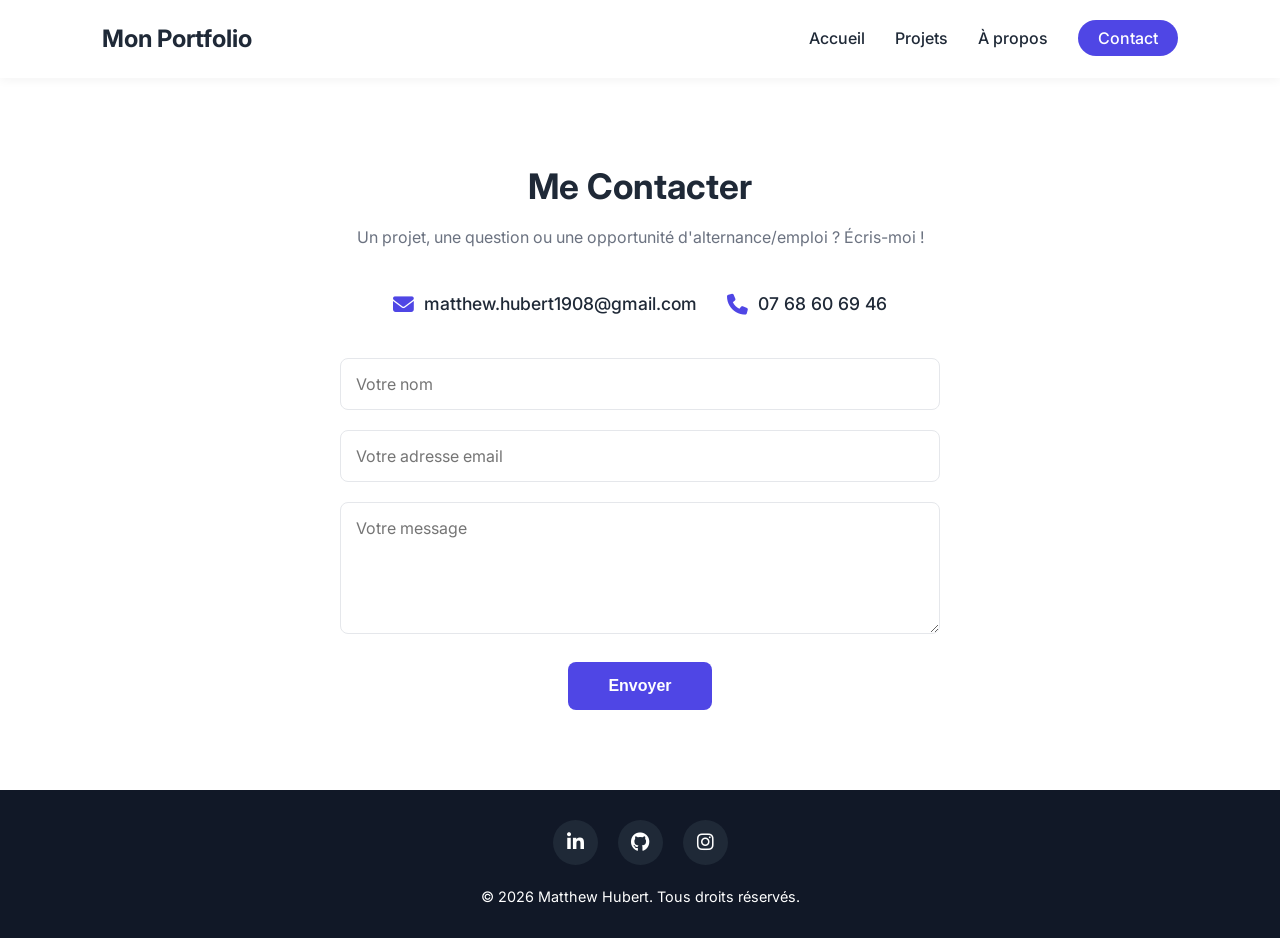
==== contact.html @ a9b3b8dc "v1.27" ====
<!DOCTYPE html>
<html lang="fr">
<head>
    <meta charset="UTF-8">
    <meta name="viewport" content="width=device-width, initial-scale=1.0">
    <title>Contact</title>
    <link rel="stylesheet" href="style.css">
    <link rel="preconnect" href="https://fonts.googleapis.com">
    <link rel="preconnect" href="https://fonts.gstatic.com" crossorigin>
    <link rel="stylesheet" href="https://cdnjs.cloudflare.com/ajax/libs/font-awesome/6.4.0/css/all.min.css">
    <link href="https://fonts.googleapis.com/css2?family=Inter:wght@300;400;600;700&display=swap" rel="stylesheet">
</head>
<body>

    <header class="navbar">
        <div class="logo">Mon Portfolio</div>
        <nav>
            <ul class="nav-links">
                <li><a href="index.html#accueil">Accueil</a></li>
                <li><a href="index.html#projets">Projets</a></li>
                <li><a href="index.html#apropos">À propos</a></li>
                <li><a href="#" class="btn-nav">Contact</a></li>
            </ul>
        </nav>
    </header>

    <section id="contact" class="contact-section">
        <h2>Me Contacter</h2>
        <p>Un projet, une question ou une opportunité d'alternance/emploi ? Écris-moi !</p>
        
        <!-- Bloc des coordonnées directes (Mail et Téléphone cliquables) -->
        <div class="contact-direct">
            <a href="mailto:matthew.hubert1908@gmail.com" class="contact-item">
                <i class="fa-solid fa-envelope"></i> matthew.hubert1908@gmail.com
            </a>
            <a href="tel:+33768606946" class="contact-item">
                <i class="fa-solid fa-phone"></i> 07 68 60 69 46
            </a>
        </div>

        <!-- Ton formulaire existant (avec le script de la solution précédente) -->
        <form class="contact-form" action="https://api.web3forms.com/submit" method="POST">
            <input type="hidden" name="access_key" value="a1d6b00b-8c9f-468b-80db-aa47bf23377c">
            <input type="hidden" name="redirect" value="https://leKyleur08.github.io/portfolio/merci.html?name={name}">
    
            <div class="form-group">
                <input type="text" name="name" placeholder="Votre nom" autocomplete="off" required>
            </div>
            <div class="form-group">
                <input type="email" name="email" placeholder="Votre adresse email" autocomplete="off" required>
            </div>
            <div class="form-group">
                <textarea name="message" rows="5" placeholder="Votre message" autocomplete="off" required></textarea>
            </div>
            <button type="submit" class="submit-button" id="submitBtn">Envoyer</button>
        </form>
    </section>

    <!-- Pied de page (Footer avec réseaux sociaux) -->
    <footer>
        <div class="footer-socials">
            <!-- target="_blank" permet d'ouvrir le lien dans un nouvel onglet -->
            <a href="https://linkedin.com/in/MatthewHubert" target="_blank" aria-label="LinkedIn" class="social-icon li"><i class="fa-brands fa-linkedin-in"></i></a>
            <a href="https://github.com/leKyleur08" target="_blank" aria-label="GitHub" class="social-icon gh"><i class="fa-brands fa-github"></i></a>
            <a href="https://instagram.com/leKyleur08" target="_blank" aria-label="Instagram" class="social-icon ig"><i class="fa-brands fa-instagram"></i></a>
        </div>
        <p>&copy; 2026 Matthew Hubert. Tous droits réservés.</p>
    </footer>
    
</body>
---- style.css ----
/* -------------------------------------------
   1. VARIABLES & RESET
------------------------------------------- */
:root {
    --primary-color: #4f46e5;     /* Couleur d'accentuation (violet moderne) */
    --text-color: #1f2937;        /* Couleur du texte principal */
    --light-bg: #f9fafb;          /* Fond clair pour alterner */
    --white: #ffffff;
    --gray: #6b7280;
    --transition: all 0.3s ease;
}

* {
    margin: 0;
    padding: 0;
    box-sizing: border-box;
}

html {
    scroll-behavior: smooth; /* Défilement fluide lors des clics sur le menu */
}

body {
    font-family: 'Inter', sans-serif;
    color: var(--text-color);
    line-height: 1.6;
    background-color: var(--white);
}

a {
    text-decoration: none;
    color: inherit;
}

li {
    list-style: none;
}

/* -------------------------------------------
   2. BARRE DE NAVIGATION
------------------------------------------- */
.navbar {
    display: flex;
    justify-content: space-between;
    align-items: center;
    padding: 20px 8%;
    background-color: rgba(255, 255, 255, 0.95);
    position: sticky;
    top: 0;
    z-index: 100;
    box-shadow: 0 2px 10px rgba(0,0,0,0.05);
}

.logo {
    font-size: 1.5rem;
    font-weight: 700;
}

.logo span {
    color: var(--primary-color);
}

.nav-links {
    display: flex;
    align-items: center;
    gap: 30px;
}

.nav-links a {
    font-weight: 500;
    transition: var(--transition);
}

.nav-links a:hover {
    color: var(--primary-color);
}

.btn-nav {
    background-color: var(--primary-color);
    color: var(--white) !important;
    padding: 8px 20px;
    border-radius: 20px;
}

.btn-nav:hover {
    opacity: 0.9;
}

/* -------------------------------------------
   3. SECTION ACCUEIL
------------------------------------------- */
.hero-section {
    height: 85vh;
    display: flex;
    align-items: center;
    justify-content: center;
    text-align: center;
    padding: 0 20px;
    background: linear-gradient(135deg, #f5f7ff 0%, #ffffff 100%);
}

.hero-content h1 {
    font-size: 3.5rem;
    font-weight: 700;
    margin-bottom: 20px;
}

.hero-content .highlight {
    color: var(--primary-color);
}

.hero-content p {
    font-size: 1.2rem;
    color: var(--gray);
    max-width: 600px;
    margin: 0 auto 40px auto;
}

.cta-button {
    background-color: var(--primary-color);
    color: var(--white);
    padding: 15px 35px;
    border-radius: 30px;
    font-weight: 600;
    box-shadow: 0 4px 15px rgba(79, 70, 229, 0.3);
    transition: var(--transition);
}

.cta-button:hover {
    transform: translateY(-3px);
    box-shadow: 0 6px 20px rgba(79, 70, 229, 0.4);
}

/* -------------------------------------------
   4. SECTION PROJETS
------------------------------------------- */
.projects-section {
    padding: 80px 8%;
}

.projects-section h2 {
    font-size: 2.2rem;
    margin-bottom: 40px;
    text-align: center;
}

.projects-grid {
    display: grid;
    grid-template-columns: repeat(auto-fit, minmax(300px, 1fr));
    gap: 30px;
}

.project-card {
    background: var(--white);
    border-radius: 12px;
    overflow: hidden;
    box-shadow: 0 4px 6px rgba(0,0,0,0.05);
    transition: var(--transition);
    border: 1px solid #f1f5f9;
}

.project-card:hover {
    transform: translateY(-5px);
    box-shadow: 0 10px 20px rgba(0,0,0,0.1);
}

.project-image {
    height: 200px;
    width: 100%;
}

.project-info {
    padding: 25px;
}

.project-info h3 {
    margin-bottom: 10px;
}

.project-info p {
    color: var(--gray);
    font-size: 0.95rem;
    margin-bottom: 20px;
}

.project-link {
    color: var(--primary-color);
    font-weight: 600;
}

/* -------------------------------------------
   5. SECTION À PROPOS / COMPÉTENCES
------------------------------------------- */
.about-section {
    background-color: var(--light-bg);
    padding: 80px 8%;
}

.about-container {
    display: flex;
    flex-wrap: wrap;
    gap: 50px;
}

.about-text, .skills-box {
    flex: 1;
    min-width: 300px;
}

.about-section h2 {
    font-size: 2.2rem;
    margin-bottom: 20px;
}

.skills-tags {
    display: flex;
    flex-wrap: wrap;
    gap: 12px;
    margin-top: 20px;
}

.tag {
    background-color: var(--white);
    color: var(--primary-color);
    padding: 8px 16px;
    border-radius: 20px;
    font-weight: 500;
    font-size: 0.9rem;
    border: 1px solid #e5e7eb;
}

/* -------------------------------------------
   6. SECTION CONTACT
------------------------------------------- */
.contact-section {
    padding: 80px 8%;
    text-align: center;
}

.contact-section h2 {
    font-size: 2.2rem;
    margin-bottom: 10px;
}

.contact-section p {
    color: var(--gray);
    margin-bottom: 40px;
}

.contact-form {
    max-width: 600px;
    margin: 0 auto;
}

.form-group {
    margin-bottom: 20px;
}

.contact-form input, .contact-form textarea {
    width: 100%;
    padding: 15px;
    border: 1px solid #e5e7eb;
    border-radius: 8px;
    font-family: inherit;
    font-size: 1rem;
    outline: none;
}

.contact-form input:focus, .contact-form textarea:focus {
    border-color: var(--primary-color);
}

.submit-button {
    background-color: var(--primary-color);
    color: var(--white);
    padding: 15px 40px;
    border: none;
    border-radius: 8px;
    font-size: 1rem;
    font-weight: 600;
    cursor: pointer;
    transition: var(--transition);
}

.submit-button:hover {
    opacity: 0.9;
}

/* -------------------------------------------
   7. FOOTER & RESPONSIVE
------------------------------------------- */
footer {
    background-color: #111827;
    color: var(--white);
    text-align: center;
    padding: 30px;
    font-size: 0.9rem;
}

@media (max-width: 768px) {
    .navbar {
        padding: 20px 5%;
    }
    .nav-links {
        gap: 15px;
        font-size: 0.9rem;
    }
    .hero-content h1 {
        font-size: 2.5rem;
    }
}

/* -------------------------------------------
   8. STYLE DES LIENS DE CONTACT & RÉSEAUX
------------------------------------------- */

/* Mail et téléphone */
.contact-direct {
    display: flex;
    justify-content: center;
    gap: 30px;
    margin-bottom: 40px;
    flex-wrap: wrap;
}

.contact-item {
    font-size: 1.1rem;
    font-weight: 500;
    color: var(--text-color);
    display: flex;
    align-items: center;
    gap: 10px;
    transition: var(--transition);
}

.contact-item i {
    color: var(--primary-color);
    font-size: 1.3rem;
}

.contact-item:hover {
    color: var(--primary-color);
    transform: translateY(-2px);
}

/* Icônes de réseaux sociaux dans le footer */
.footer-socials {
    display: flex;
    justify-content: center;
    gap: 20px;
    margin-bottom: 20px;
}

.social-icon {
    width: 45px;
    height: 45px;
    background-color: #1f2937; /* Fond sombre par défaut */
    color: var(--white);
    display: flex;
    align-items: center;
    justify-content: center;
    border-radius: 50%;
    font-size: 1.2rem;
    transition: all 0.3s cubic-bezier(0.175, 0.885, 0.32, 1.275); /* Effet rebond */
}

/* Couleurs officielles des réseaux au survol */
.social-icon.li:hover {
    background-color: #0077b5; /* Bleu LinkedIn */
    transform: translateY(-5px);
}

.social-icon.gh:hover {
    background-color: #24292e; /* Noir GitHub */
    transform: translateY(-5px);
}

.social-icon.ig:hover {
    background: linear-gradient(45deg, #f09433 0%, #e6683c 25%, #dc2743 50%, #cc2366 75%, #bc1888 100%); /* Dégradé Insta */
    transform: translateY(-5px);
}
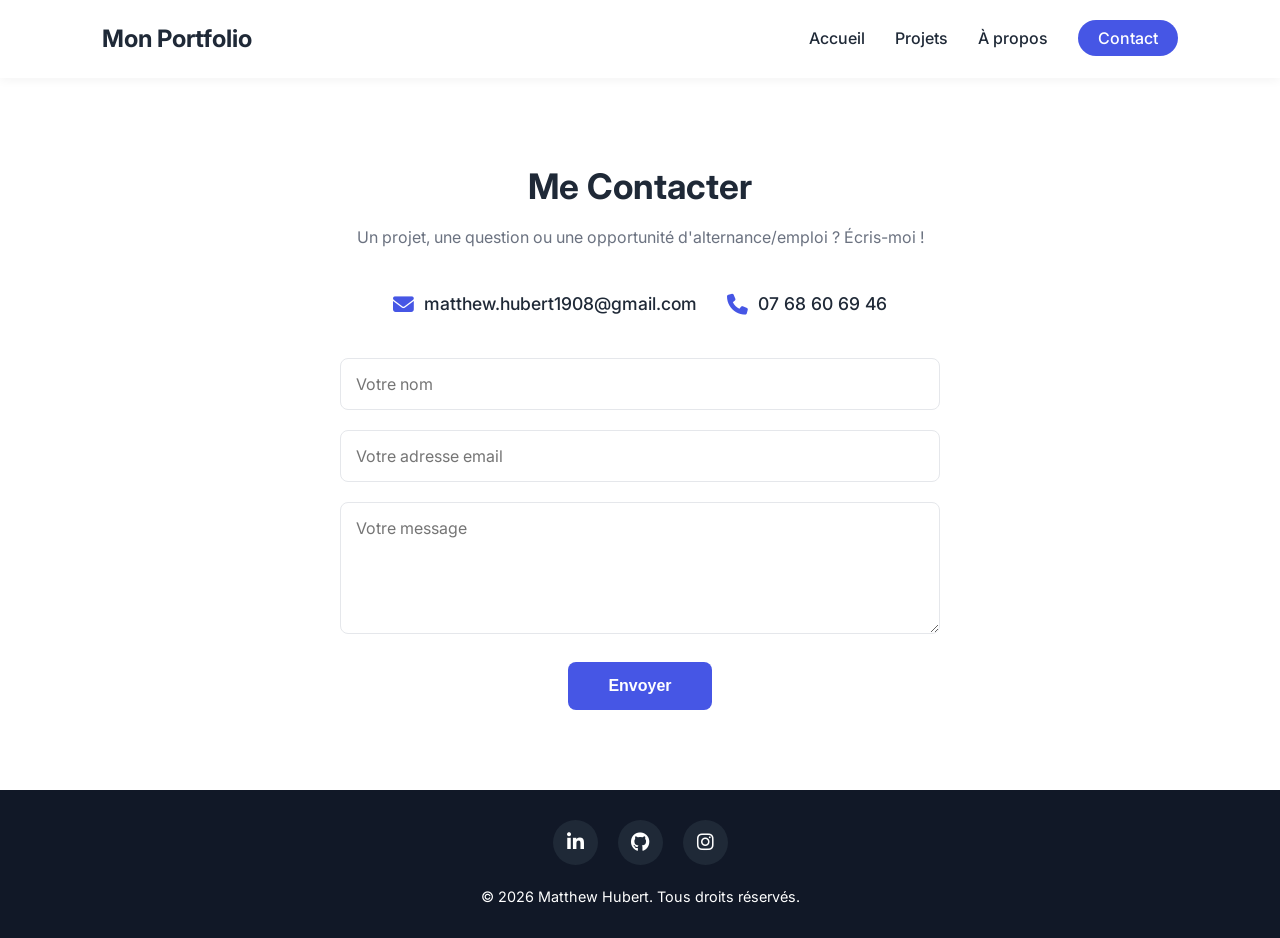
==== commit 9949fa58: "v1.3" ====
--- a/contact.html
+++ b/contact.html
@@ -41,7 +41,7 @@
         <!-- Ton formulaire existant (avec le script de la solution précédente) -->
         <form class="contact-form" action="https://api.web3forms.com/submit" method="POST">
             <input type="hidden" name="access_key" value="a1d6b00b-8c9f-468b-80db-aa47bf23377c">
-            <input type="hidden" name="redirect" value="https://leKyleur08.github.io/portfolio/merci.html?name={name}">
+            
     
             <div class="form-group">
                 <input type="text" name="name" placeholder="Votre nom" autocomplete="off" required>
@@ -52,7 +52,8 @@
             <div class="form-group">
                 <textarea name="message" rows="5" placeholder="Votre message" autocomplete="off" required></textarea>
             </div>
-            <button type="submit" class="submit-button" id="submitBtn">Envoyer</button>
+            <button type="submit" class="submit-button" id="submitBtn" onclick="preparerRedirection()">Envoyer</button>
+            <input type="hidden" name="redirect" value="https://lekyleur08.github.io/portfolio/merci.html">
         </form>
     </section>
 
@@ -60,11 +61,22 @@
     <footer>
         <div class="footer-socials">
             <!-- target="_blank" permet d'ouvrir le lien dans un nouvel onglet -->
-            <a href="https://linkedin.com/in/MatthewHubert" target="_blank" aria-label="LinkedIn" class="social-icon li"><i class="fa-brands fa-linkedin-in"></i></a>
+            <a href="https://linkedin.com/in/matthew-hubert-762623333" target="_blank" aria-label="LinkedIn" class="social-icon li"><i class="fa-brands fa-linkedin-in"></i></a>
             <a href="https://github.com/leKyleur08" target="_blank" aria-label="GitHub" class="social-icon gh"><i class="fa-brands fa-github"></i></a>
             <a href="https://instagram.com/leKyleur08" target="_blank" aria-label="Instagram" class="social-icon ig"><i class="fa-brands fa-instagram"></i></a>
         </div>
         <p>&copy; 2026 Matthew Hubert. Tous droits réservés.</p>
     </footer>
-    
+    <script>
+        function preparerRedirection() {
+            // 1. On récupère ce qui est écrit dans la case "Votre nom"
+            const nomSaisi = document.querySelector('input[name="name"]').value;
+        
+            // 2. Si la case n'est pas vide, on l'ajoute magiquement à la redirection
+            if(nomSaisi) {
+                const redirectInput = document.querySelector('input[name="redirect"]');
+                redirectInput.value = "https://leKyleur08.github.io/portfolio/merci.html?name=" + encodeURIComponent(nomSaisi);
+            }
+        }
+    </script>
 </body>
--- a/style.css
+++ b/style.css
@@ -2,12 +2,15 @@
    1. VARIABLES & RESET
 ------------------------------------------- */
 :root {
-    --primary-color: #4f46e5;     /* Couleur d'accentuation (violet moderne) */
+    --primary-color: #4656e5;     /* Couleur d'accentuation (violet moderne) */
     --text-color: #1f2937;        /* Couleur du texte principal */
     --light-bg: #f9fafb;          /* Fond clair pour alterner */
     --white: #ffffff;
     --gray: #6b7280;
     --transition: all 0.3s ease;
+    --text-white: #f0f0f0;
+    --border-color: #8b96a7;
+    --text-muted: #000000;
 }
 
 * {
@@ -25,6 +28,9 @@
     color: var(--text-color);
     line-height: 1.6;
     background-color: var(--white);
+    display: flex;
+    flex-direction: column;
+    min-height: 100vh;
 }
 
 a {
@@ -34,6 +40,51 @@
 
 li {
     list-style: none;
+}
+
+@keyframes fadeIn {
+    from {
+        opacity: 0;
+        transform: translateY(10px);
+    }
+    to {
+        opacity: 1;
+        transform: translateY(0);
+    }
+}
+
+.fade-in {
+    animation: fadeIn 0.8s ease-out forwards;
+}
+
+.section {
+    padding: 80px 0;
+}
+
+/* ========================================== */
+/* BOUTONS                                    */
+/* ========================================== */
+.btn {
+    display: inline-block;
+    padding: 10px 20px;
+    font-size: 0.9rem;
+    font-weight: 500;
+    text-decoration: none;
+    border-radius: 4px;
+    transition: transform 0.2s ease, border-color 0.2s ease, background-color 0.2s ease;
+    cursor: pointer;
+}
+
+.btn-primary {
+    background-color: var(--primary-color);
+    color: var(--text-white);
+    border: 1px solid var(--primary-color);
+}
+
+.btn-primary:hover, .btn-primary:focus {
+    background-color: #00a6ff;
+    border-color: var(--text-muted);
+    color:var(--text-muted);
 }
 
 /* -------------------------------------------
@@ -167,10 +218,27 @@
 .project-image {
     height: 200px;
     width: 100%;
+    object-fit: contain; /* L'image s'affiche maintenant en ENTIER sans être rognée */
+    object-position: center; /* Elle reste parfaitement centrée */
+    background-color: #ffffff; /* Ajoute un fond blanc propre derrière le logo */
+    border-bottom: 1px solid #f1f5f9;
+}
+
+.jeu {
+    object-fit: contain; /* Remplit magnifiquement la carte de manière responsive */
+    object-position: center; /* Reste centrée si l'écran bouge */
+    background-color: #000000;
+    padding: 0; /* Pas de marge pour que le jeu prenne tout l'espace disponible */
+}
+.jeu.scandi{
+    background-color: #0eb2db;
 }
 
 .project-info {
     padding: 25px;
+    display: flex;
+    flex-direction: column;
+    height: calc(100% - 200px);
 }
 
 .project-info h3 {
@@ -181,11 +249,14 @@
     color: var(--gray);
     font-size: 0.95rem;
     margin-bottom: 20px;
+    flex-grow: 1;
 }
 
 .project-link {
     color: var(--primary-color);
     font-weight: 600;
+    align-self: flex-end; /* Aligne ce lien spécifique tout à droite */
+    margin-top: auto;
 }
 
 /* -------------------------------------------
@@ -227,6 +298,24 @@
     font-weight: 500;
     font-size: 0.9rem;
     border: 1px solid #e5e7eb;
+}
+
+/* ========================================== */
+/* SECTION 5 : CV TÉLÉCHARGEABLE              */
+/* ========================================== */
+.cv-banner {
+    background: linear-gradient(135deg, rgba(55, 138, 221, 0.05), rgba(127, 119, 221, 0.05));
+    border: 1px solid var(--text-white);
+    border-radius: 6px;
+    padding: 40px;
+    text-align: center;
+}
+
+.cv-text {
+    font-size: 1.05rem;
+    color: var(--text-muted);
+    margin-top: 0;
+    margin-bottom: 20px;
 }
 
 /* -------------------------------------------
@@ -295,9 +384,10 @@
     text-align: center;
     padding: 30px;
     font-size: 0.9rem;
-}
-
-@media (max-width: 768px) {
+    margin-top: auto;
+}
+
+@media (max-width: 600px) {
     .navbar {
         padding: 20px 5%;
     }
@@ -307,6 +397,9 @@
     }
     .hero-content h1 {
         font-size: 2.5rem;
+    }
+    .btn-primary {
+        display: block;
     }
 }
 
